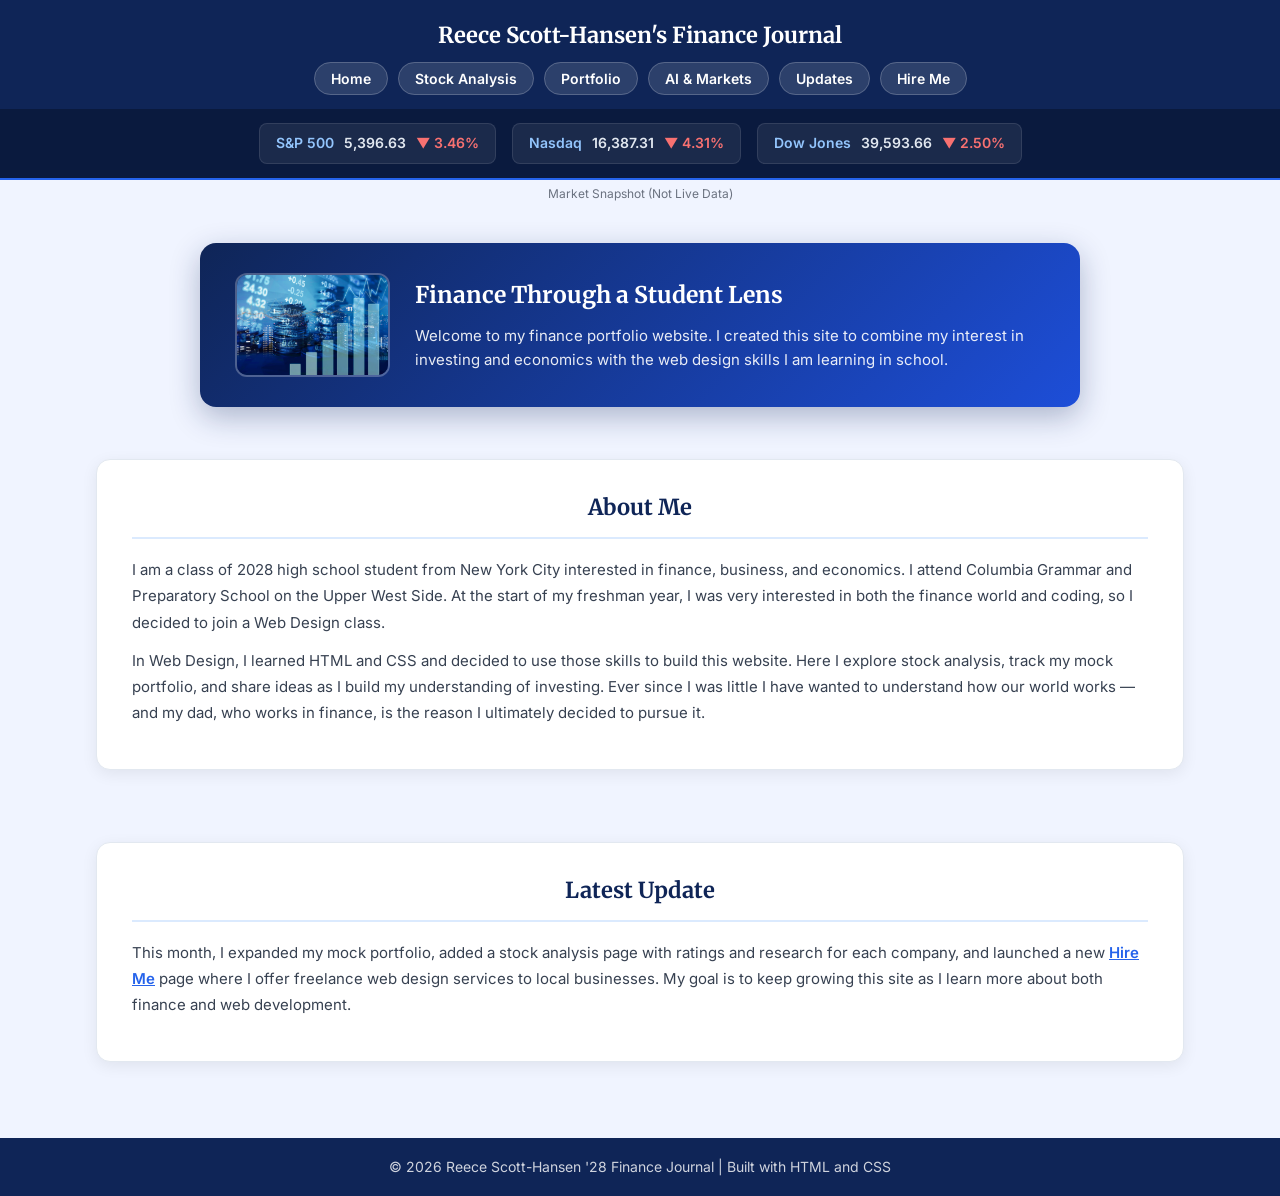
==== index.html @ abc0338a "Add files via upload" ====
<!DOCTYPE html>
<html lang="en">
<head>
  <title>Reece Scott-Hansen '28 — Finance Journal</title>
  <link rel="stylesheet" href="styles.css">
</head>
<body>

  <header>
    <div class="container">
      <nav>
        <h1>Reece Scott-Hansen's Finance Journal</h1>
        <ul>
          <li><a href="index.html">Home</a></li>
          <li><a href="stocks.html">Stock Analysis</a></li>
          <li><a href="port.html">Portfolio</a></li>
          <li><a href="ai.html">AI &amp; Markets</a></li>
          <li><a href="updates.html">Updates</a></li>
          <li><a href="hire.html">Hire Me</a></li>
        </ul>
      </nav>
    </div>
  </header>

  <div class="market-bar">
    <a href="https://finance.yahoo.com/quote/%5EGSPC/" target="_blank" class="market-item">
      <span class="market-name">S&amp;P 500</span>
      <span class="market-price">5,396.63</span>
      <span class="down">▼ 3.46%</span>
    </a>
    <a href="https://finance.yahoo.com/quote/%5EIXIC/" target="_blank" class="market-item">
      <span class="market-name">Nasdaq</span>
      <span class="market-price">16,387.31</span>
      <span class="down">▼ 4.31%</span>
    </a>
    <a href="https://finance.yahoo.com/quote/%5EDJI/" target="_blank" class="market-item">
      <span class="market-name">Dow Jones</span>
      <span class="market-price">39,593.66</span>
      <span class="down">▼ 2.50%</span>
    </a>
  </div>
  <p class="market-label">Market Snapshot (Not Live Data)</p>

  <section class="hero">
    <div class="container">
      <div class="box">
        <div class="box-content">
          <img src="stock.png" alt="Stock Image" class="side-img">
          <div class="text">
            <h2>Finance Through a Student Lens</h2>
            <p>
              Welcome to my finance portfolio website. I created this site to combine my interest in
              investing and economics with the web design skills I am learning in school.
            </p>
          </div>
        </div>
      </div>
    </div>
  </section>

  <section id="about">
    <div class="section-box">
      <h3>About Me</h3>
      <p>
        I am a class of 2028 high school student from New York City interested in finance, business, and economics.
        I attend Columbia Grammar and Preparatory School on the Upper West Side. At the start of my freshman year,
        I was very interested in both the finance world and coding, so I decided to join a Web Design class.
      </p>
      <p>
        In Web Design, I learned HTML and CSS and decided to use those skills to build this website. Here I explore
        stock analysis, track my mock portfolio, and share ideas as I build my understanding of investing.
        Ever since I was little I have wanted to understand how our world works — and my dad, who works in finance,
        is the reason I ultimately decided to pursue it.
      </p>
    </div>
  </section>

  <section id="updates">
    <div class="section-box">
      <h3>Latest Update</h3>
      <p>
        This month, I expanded my mock portfolio, added a stock analysis page with ratings and research for each company,
        and launched a new <a href="hire.html" style="color: var(--accent); font-weight: 600;">Hire Me</a> page where
        I offer freelance web design services to local businesses. My goal is to keep growing this site as I learn more
        about both finance and web development.
      </p>
    </div>
  </section>

  <footer>
    <div class="container">
      <p>© 2026 Reece Scott-Hansen '28 Finance Journal | Built with HTML and CSS</p>
    </div>
  </footer>

</body>
</html>
---- styles.css ----
@import url('https://fonts.googleapis.com/css2?family=Merriweather:wght@700&family=Inter:wght@400;500;600;700&display=swap');

* {
  margin: 0;
  padding: 0;
  box-sizing: border-box;
}

:root {
  --navy: #0f2557;
  --blue: #1a3a8f;
  --accent: #2563eb;
  --light-blue: #dbeafe;
  --bg: #f0f4ff;
  --white: #ffffff;
  --gray: #6b7280;
  --border: #e2e8f0;
  --text: #1e293b;
}

body {
  background-color: var(--bg);
  color: var(--text);
  font-family: 'Inter', Arial, sans-serif;
  font-size: 15px;
  line-height: 1.6;
}

.container {
  width: 90%;
  max-width: 1100px;
  margin: auto;
}

/* HEADER */
header {
  background-color: var(--navy);
  color: white;
  padding: 18px 0;
  box-shadow: 0 2px 10px rgba(0,0,0,0.3);
}

header h1 {
  text-align: center;
  font-family: 'Merriweather', serif;
  font-size: 22px;
  margin-bottom: 14px;
}

nav {
  display: flex;
  flex-direction: column;
  align-items: center;
}

nav ul {
  list-style: none;
  display: flex;
  flex-wrap: wrap;
  justify-content: center;
  gap: 10px;
  padding: 0;
}

nav ul li a {
  background-color: rgba(255,255,255,0.12);
  color: white;
  padding: 7px 16px;
  border-radius: 20px;
  text-decoration: none;
  font-weight: 600;
  font-size: 14px;
  border: 1px solid rgba(255,255,255,0.2);
  transition: background-color 0.2s;
}

nav ul li a:hover {
  background-color: var(--accent);
  border-color: var(--accent);
}

/* MARKET BAR */
.market-bar {
  background-color: #0a1a3e;
  padding: 10px 0;
  text-align: center;
  border-bottom: 2px solid var(--accent);
}

.market-item {
  display: inline-block;
  color: white;
  padding: 8px 16px;
  margin: 4px 6px;
  border-radius: 8px;
  font-size: 14px;
  font-weight: 600;
  text-decoration: none;
  background-color: rgba(255,255,255,0.07);
  border: 1px solid rgba(255,255,255,0.1);
  transition: background-color 0.2s;
}

.market-item:hover {
  background-color: rgba(255,255,255,0.15);
}

.market-name  { color: #93c5fd; margin-right: 6px; }
.market-price { color: #e2e8f0; margin-right: 6px; }
.up           { color: #4ade80; }
.down         { color: #f87171; }

.market-label {
  text-align: center;
  font-size: 12px;
  color: var(--gray);
  margin: 4px 0 0 0;
  padding-bottom: 4px;
}

/* HERO */
.hero { padding: 36px 0 16px; }

.box {
  background: linear-gradient(135deg, #0f2557, #1d4ed8);
  padding: 30px 35px;
  border-radius: 16px;
  width: 80%;
  margin: auto;
  box-shadow: 0 10px 30px rgba(15,37,87,0.3);
}

.box-content {
  display: flex;
  align-items: center;
  gap: 25px;
}

.side-img {
  width: 155px;
  border-radius: 12px;
  border: 2px solid rgba(255,255,255,0.25);
  flex-shrink: 0;
}

.box h2 {
  color: white;
  font-family: 'Merriweather', serif;
  font-size: 23px;
  margin-bottom: 10px;
}

.box p {
  color: rgba(255,255,255,0.9);
  font-size: 15px;
}

.text { flex: 1; }

/* SECTIONS */
section { padding: 16px 0; }

.section-box {
  background: white;
  padding: 30px 35px;
  border-radius: 14px;
  margin: 20px auto;
  width: 85%;
  box-shadow: 0 4px 16px rgba(0,0,0,0.07);
  border: 1px solid var(--border);
}

.section-box h3 {
  color: var(--navy);
  font-family: 'Merriweather', serif;
  font-size: 22px;
  margin-bottom: 18px;
  text-align: center;
  padding-bottom: 12px;
  border-bottom: 2px solid var(--light-blue);
}

.section-box p {
  color: #374151;
  margin-bottom: 12px;
  line-height: 1.75;
}

h3 {
  color: var(--navy);
  font-size: 22px;
  margin-bottom: 18px;
  font-family: 'Merriweather', serif;
}

/* CARDS */
.card-grid {
  display: grid;
  grid-template-columns: repeat(auto-fit, minmax(260px, 1fr));
  gap: 20px;
}

.card {
  background-color: white;
  padding: 22px;
  border-radius: 12px;
  border: 1px solid var(--border);
  box-shadow: 0 2px 8px rgba(0,0,0,0.06);
  transition: transform 0.2s, box-shadow 0.2s;
}

.card:hover {
  transform: translateY(-3px);
  box-shadow: 0 6px 20px rgba(0,0,0,0.1);
}

.card h4 {
  color: var(--navy);
  font-size: 16px;
  font-weight: 700;
  margin-bottom: 10px;
}

.card p {
  margin-bottom: 7px;
  color: #374151;
  font-size: 14px;
}

/* STOCK CARD HEADER */
.card-header {
  display: flex;
  align-items: center;
  gap: 12px;
  margin-bottom: 14px;
  padding-bottom: 12px;
  border-bottom: 1px solid var(--border);
}

.logo {
  width: 44px;
  height: 44px;
  object-fit: contain;
  border: 1px solid var(--border);
  border-radius: 8px;
  background-color: white;
  padding: 4px;
}

/* HIRE ME PAGE */
.hire-hero {
  background: linear-gradient(135deg, #0f2557, #1d4ed8);
  color: white;
  text-align: center;
  padding: 52px 20px;
}

.hire-hero h2 {
  font-family: 'Merriweather', serif;
  font-size: 30px;
  margin-bottom: 12px;
}

.hire-hero p {
  font-size: 16px;
  opacity: 0.9;
  max-width: 580px;
  margin: 0 auto 24px;
  line-height: 1.7;
}

.btn {
  display: inline-block;
  background-color: white;
  color: var(--navy);
  padding: 12px 28px;
  border-radius: 25px;
  text-decoration: none;
  font-weight: 700;
  font-size: 15px;
  transition: transform 0.2s;
}

.btn:hover { transform: scale(1.04); }

.services-grid {
  display: grid;
  grid-template-columns: repeat(auto-fit, minmax(220px, 1fr));
  gap: 20px;
  margin-top: 10px;
}

.service-card {
  background: white;
  border: 1px solid var(--border);
  border-radius: 12px;
  padding: 24px 20px;
  text-align: center;
  box-shadow: 0 2px 8px rgba(0,0,0,0.06);
}

.service-card .icon { font-size: 32px; margin-bottom: 12px; }

.service-card h4 {
  color: var(--navy);
  font-size: 16px;
  font-weight: 700;
  margin-bottom: 8px;
}

.service-card p { color: var(--gray); font-size: 14px; }

.price-tag {
  display: inline-block;
  background-color: var(--light-blue);
  color: var(--blue);
  font-weight: 700;
  font-size: 13px;
  padding: 4px 12px;
  border-radius: 20px;
  margin-top: 10px;
}

.contact-box {
  background: white;
  border: 1px solid var(--border);
  border-radius: 14px;
  padding: 30px;
  max-width: 520px;
  margin: 0 auto;
  box-shadow: 0 4px 15px rgba(0,0,0,0.07);
  text-align: center;
}

.contact-box p { color: var(--gray); margin-bottom: 18px; }

.contact-link {
  display: inline-block;
  background-color: var(--navy);
  color: white;
  padding: 12px 28px;
  border-radius: 25px;
  text-decoration: none;
  font-weight: 700;
  margin: 6px;
  transition: background-color 0.2s;
}

.contact-link:hover { background-color: var(--accent); }

/* AI PAGE */
.ai-img {
  display: block;
  margin: 20px auto;
  width: 60%;
  max-width: 500px;
  border-radius: 15px;
  box-shadow: 0 8px 20px rgba(0,0,0,0.2);
}

.img-caption {
  text-align: center;
  font-size: 13px;
  color: var(--gray);
  margin-bottom: 20px;
}

/* FOOTER */
footer {
  background-color: var(--navy);
  color: rgba(255,255,255,0.8);
  text-align: center;
  padding: 18px;
  margin-top: 40px;
  font-size: 14px;
}

/* RESPONSIVE */
@media (max-width: 768px) {
  .box { width: 95%; padding: 20px; }
  .box-content { flex-direction: column; text-align: center; }
  .section-box { width: 95%; padding: 20px; }
  .hire-hero h2 { font-size: 22px; }
  nav ul { gap: 8px; }
}
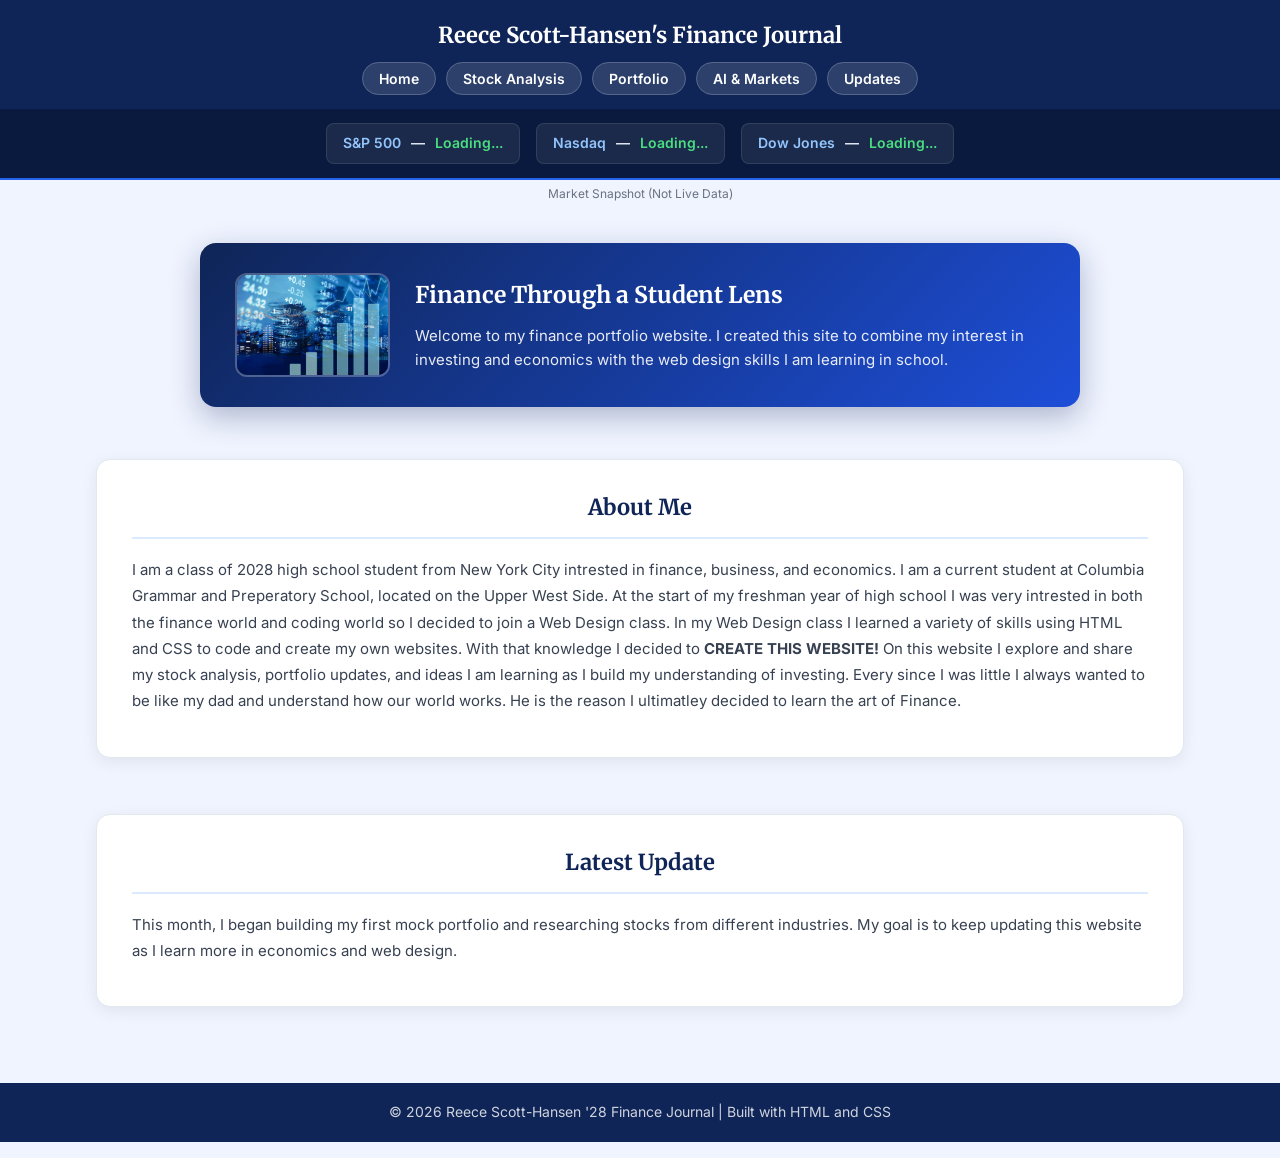
==== commit dca9146e: "Add files via upload" ====
--- a/index.html
+++ b/index.html
@@ -1,7 +1,7 @@
 <!DOCTYPE html>
-<html lang="en">
+<html>
 <head>
-  <title>Reece Scott-Hansen '28 — Finance Journal</title>
+  <title>Reece Scott-Hansen '28 Finance Journal</title>
   <link rel="stylesheet" href="styles.css">
 </head>
 <body>
@@ -14,78 +14,82 @@
           <li><a href="index.html">Home</a></li>
           <li><a href="stocks.html">Stock Analysis</a></li>
           <li><a href="port.html">Portfolio</a></li>
-          <li><a href="ai.html">AI &amp; Markets</a></li>
+          <li><a href="ai.html">AI & Markets</a></li>
           <li><a href="updates.html">Updates</a></li>
-          <li><a href="hire.html">Hire Me</a></li>
         </ul>
       </nav>
     </div>
   </header>
 
-  <div class="market-bar">
-    <a href="https://finance.yahoo.com/quote/%5EGSPC/" target="_blank" class="market-item">
-      <span class="market-name">S&amp;P 500</span>
-      <span class="market-price">5,396.63</span>
-      <span class="down">▼ 3.46%</span>
-    </a>
-    <a href="https://finance.yahoo.com/quote/%5EIXIC/" target="_blank" class="market-item">
-      <span class="market-name">Nasdaq</span>
-      <span class="market-price">16,387.31</span>
-      <span class="down">▼ 4.31%</span>
-    </a>
-    <a href="https://finance.yahoo.com/quote/%5EDJI/" target="_blank" class="market-item">
-      <span class="market-name">Dow Jones</span>
-      <span class="market-price">39,593.66</span>
-      <span class="down">▼ 2.50%</span>
-    </a>
+<div class="market-bar">
+  <a href="https://finance.yahoo.com/quote/%5EGSPC/" target="_blank" class="market-item">
+    <span class="market-name">S&amp;P 500</span>
+    <span class="market-price" id="mb-sp500-price">—</span>
+    <span class="up" id="mb-sp500-change">Loading...</span>
+  </a>
+  <a href="https://finance.yahoo.com/quote/%5EIXIC/" target="_blank" class="market-item">
+    <span class="market-name">Nasdaq</span>
+    <span class="market-price" id="mb-nasdaq-price">—</span>
+    <span class="up" id="mb-nasdaq-change">Loading...</span>
+  </a>
+  <a href="https://finance.yahoo.com/quote/%5EDJI/" target="_blank" class="market-item">
+    <span class="market-name">Dow Jones</span>
+    <span class="market-price" id="mb-dow-price">—</span>
+    <span class="up" id="mb-dow-change">Loading...</span>
+  </a>
+</div>
+<p class="market-label">Loading live data...</p>
+<script src="market.js"></script>
+
+ <section class="hero">
+  <div class="container">
+    
+   <div class="box">
+  
+  <div class="box-content">
+    
+    <img src="stock.png" alt="Stock Image" class="side-img">
+
+    <div class="text">
+      <h2>Finance Through a Student Lens</h2>
+      <p>
+        Welcome to my finance portfolio website. I created this site to combine my interest in
+        investing and economics with the web design skills I am learning in school.
+      </p>
+    </div>
+
   </div>
-  <p class="market-label">Market Snapshot (Not Live Data)</p>
 
-  <section class="hero">
-    <div class="container">
-      <div class="box">
-        <div class="box-content">
-          <img src="stock.png" alt="Stock Image" class="side-img">
-          <div class="text">
-            <h2>Finance Through a Student Lens</h2>
-            <p>
-              Welcome to my finance portfolio website. I created this site to combine my interest in
-              investing and economics with the web design skills I am learning in school.
-            </p>
-          </div>
+</div>
+  </div>
+</section>
+
+  <section id="about" class="about">
+    <div class="section-box">
+      <h3>About Me</h3>
+    
+    <p>I am a class of 2028 high school student from New York City intrested in finance, business, and economics. I am a current student at Columbia Grammar and Preperatory School, located on the Upper West Side. At the start of my freshman year of high school I was very intrested in both the finance world and coding world so I decided to join a Web Design class. In my Web Design class I learned a variety of skills using HTML and CSS to code and create my own websites. With that knowledge I decided to <b>CREATE THIS WEBSITE!</b> On this website I explore and share my stock analysis, portfolio updates, and ideas I am learning as I build my understanding of investing. Every since I was little I always wanted to be like my dad and understand how our world works. He is the reason I ultimatley decided to learn the art of Finance. </p>
+  
+    </div>
+       
+
+  
+
+      <section id="updates" class="updates">
+        <div class="section-box">
+        
+        <h3>Latest Update</h3>
+      
+      <p>This month, I began building my first mock portfolio and researching stocks from different
+        industries. My goal is to keep updating this website as I learn more in economics and web design. </p>
         </div>
-      </div>
-    </div>
+       
+      
   </section>
 
-  <section id="about">
-    <div class="section-box">
-      <h3>About Me</h3>
-      <p>
-        I am a class of 2028 high school student from New York City interested in finance, business, and economics.
-        I attend Columbia Grammar and Preparatory School on the Upper West Side. At the start of my freshman year,
-        I was very interested in both the finance world and coding, so I decided to join a Web Design class.
-      </p>
-      <p>
-        In Web Design, I learned HTML and CSS and decided to use those skills to build this website. Here I explore
-        stock analysis, track my mock portfolio, and share ideas as I build my understanding of investing.
-        Ever since I was little I have wanted to understand how our world works — and my dad, who works in finance,
-        is the reason I ultimately decided to pursue it.
-      </p>
-    </div>
-  </section>
 
-  <section id="updates">
-    <div class="section-box">
-      <h3>Latest Update</h3>
-      <p>
-        This month, I expanded my mock portfolio, added a stock analysis page with ratings and research for each company,
-        and launched a new <a href="hire.html" style="color: var(--accent); font-weight: 600;">Hire Me</a> page where
-        I offer freelance web design services to local businesses. My goal is to keep growing this site as I learn more
-        about both finance and web development.
-      </p>
-    </div>
-  </section>
+
+
 
   <footer>
     <div class="container">
@@ -94,4 +98,4 @@
   </footer>
 
 </body>
-</html>
+</html>
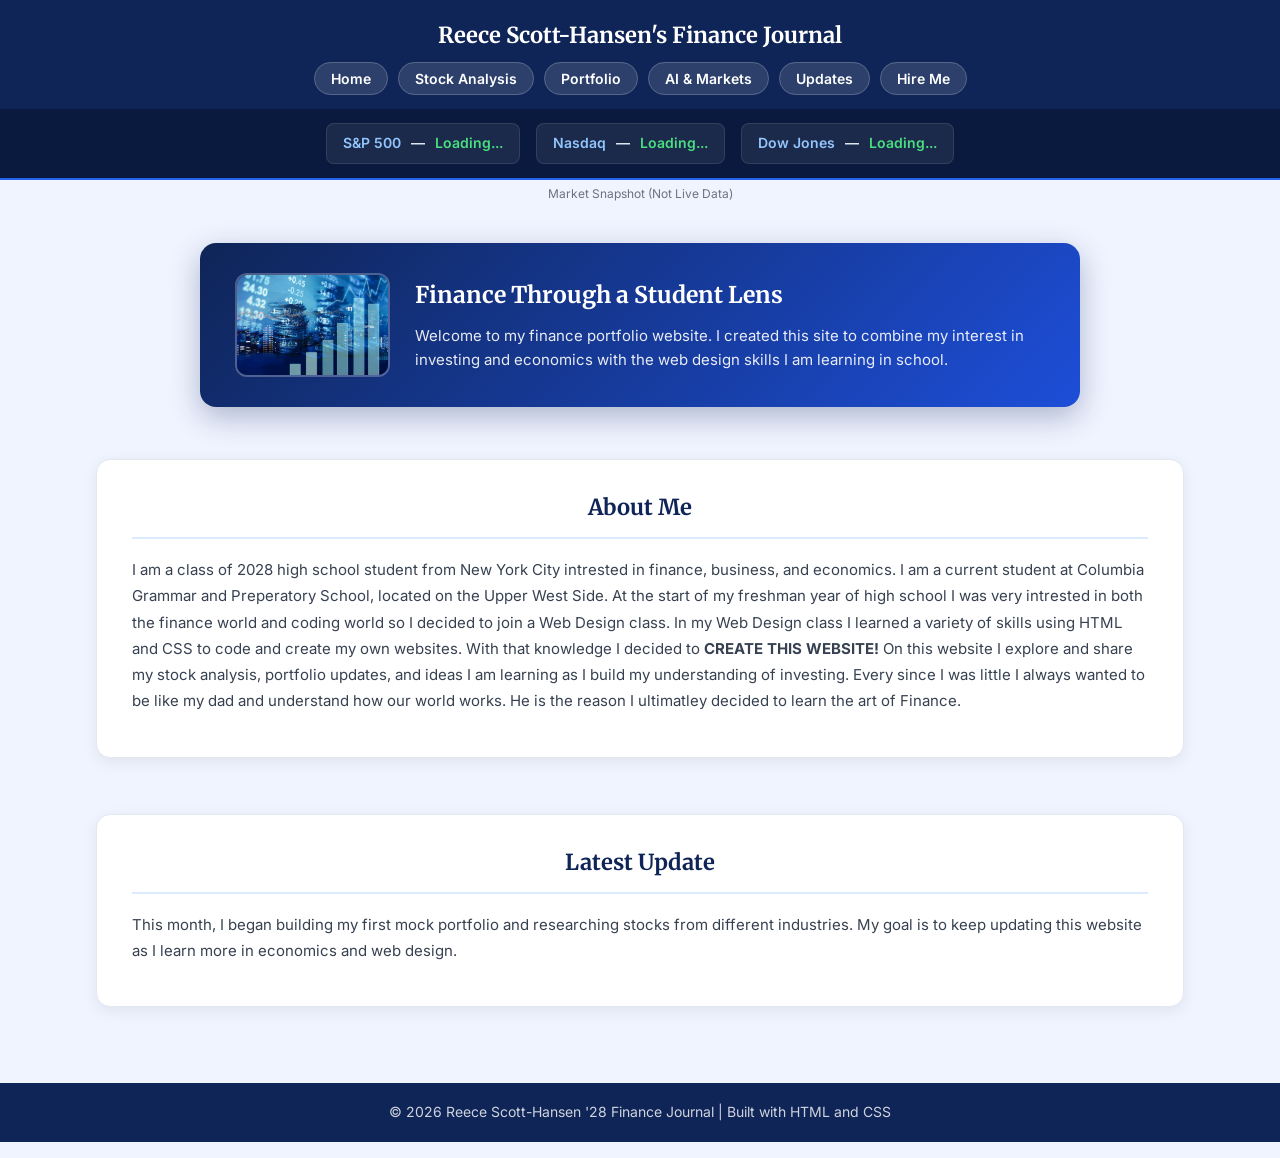
==== commit f0811f74: "Add files via upload" ====
--- a/index.html
+++ b/index.html
@@ -16,6 +16,7 @@
           <li><a href="port.html">Portfolio</a></li>
           <li><a href="ai.html">AI & Markets</a></li>
           <li><a href="updates.html">Updates</a></li>
+            <li><a href="hire.html">Hire Me</a></li>
         </ul>
       </nav>
     </div>
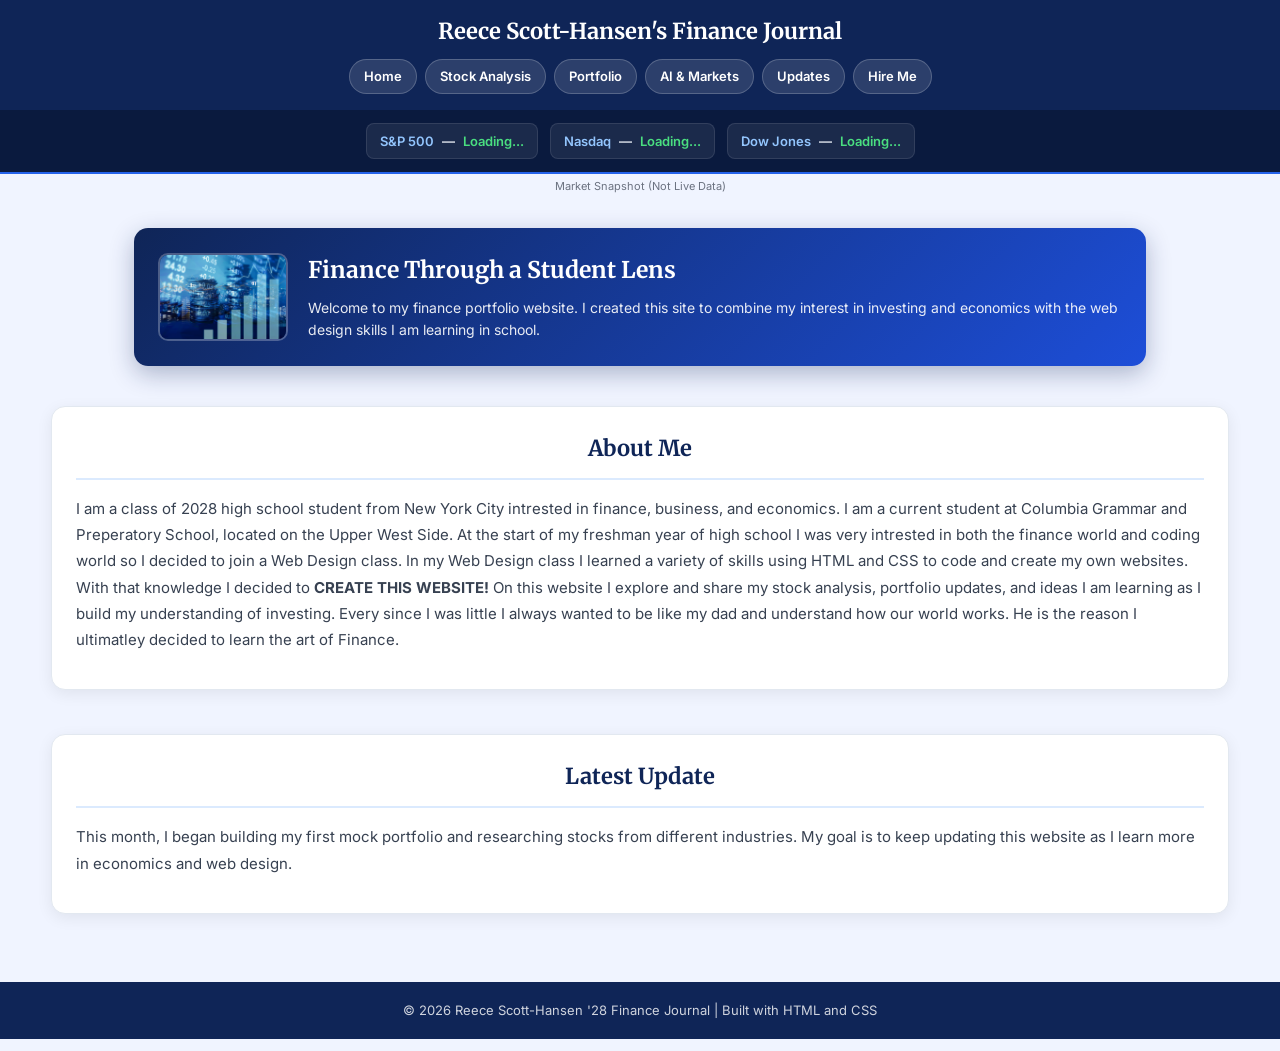
==== commit e217f406: "Add files via upload" ====
--- a/index.html
+++ b/index.html
@@ -1,6 +1,7 @@
 <!DOCTYPE html>
 <html>
 <head>
+  <meta name="viewport" content="width=device-width, initial-scale=1.0">
   <title>Reece Scott-Hansen '28 Finance Journal</title>
   <link rel="stylesheet" href="styles.css">
 </head>
@@ -16,7 +17,7 @@
           <li><a href="port.html">Portfolio</a></li>
           <li><a href="ai.html">AI & Markets</a></li>
           <li><a href="updates.html">Updates</a></li>
-            <li><a href="hire.html">Hire Me</a></li>
+        <li><a href="hire.html">Hire Me</a></li>
         </ul>
       </nav>
     </div>
--- a/styles.css
+++ b/styles.css
@@ -24,10 +24,11 @@
   font-family: 'Inter', Arial, sans-serif;
   font-size: 15px;
   line-height: 1.6;
+  overflow-x: hidden;
 }
 
 .container {
-  width: 90%;
+  width: 92%;
   max-width: 1100px;
   margin: auto;
 }
@@ -36,15 +37,17 @@
 header {
   background-color: var(--navy);
   color: white;
-  padding: 18px 0;
+  padding: 16px 0;
   box-shadow: 0 2px 10px rgba(0,0,0,0.3);
 }
 
 header h1 {
   text-align: center;
   font-family: 'Merriweather', serif;
-  font-size: 22px;
-  margin-bottom: 14px;
+  font-size: clamp(14px, 3vw, 22px);
+  margin-bottom: 12px;
+  padding: 0 10px;
+  line-height: 1.4;
 }
 
 nav {
@@ -58,20 +61,22 @@
   display: flex;
   flex-wrap: wrap;
   justify-content: center;
-  gap: 10px;
-  padding: 0;
+  gap: 8px;
+  padding: 0 10px;
 }
 
 nav ul li a {
   background-color: rgba(255,255,255,0.12);
   color: white;
-  padding: 7px 16px;
+  padding: 6px 14px;
   border-radius: 20px;
   text-decoration: none;
   font-weight: 600;
-  font-size: 14px;
+  font-size: 13px;
   border: 1px solid rgba(255,255,255,0.2);
   transition: background-color 0.2s;
+  display: block;
+  white-space: nowrap;
 }
 
 nav ul li a:hover {
@@ -82,18 +87,24 @@
 /* MARKET BAR */
 .market-bar {
   background-color: #0a1a3e;
-  padding: 10px 0;
+  padding: 10px 8px;
   text-align: center;
   border-bottom: 2px solid var(--accent);
-}
+  overflow-x: auto;
+  -webkit-overflow-scrolling: touch;
+  white-space: nowrap;
+  scrollbar-width: none;
+}
+
+.market-bar::-webkit-scrollbar { display: none; }
 
 .market-item {
   display: inline-block;
   color: white;
-  padding: 8px 16px;
-  margin: 4px 6px;
+  padding: 7px 13px;
+  margin: 3px 4px;
   border-radius: 8px;
-  font-size: 14px;
+  font-size: 13px;
   font-weight: 600;
   text-decoration: none;
   background-color: rgba(255,255,255,0.07);
@@ -101,44 +112,42 @@
   transition: background-color 0.2s;
 }
 
-.market-item:hover {
-  background-color: rgba(255,255,255,0.15);
-}
-
-.market-name  { color: #93c5fd; margin-right: 6px; }
-.market-price { color: #e2e8f0; margin-right: 6px; }
+.market-item:hover { background-color: rgba(255,255,255,0.15); }
+
+.market-name  { color: #93c5fd; margin-right: 5px; }
+.market-price { color: #e2e8f0; margin-right: 5px; }
 .up           { color: #4ade80; }
 .down         { color: #f87171; }
 
 .market-label {
   text-align: center;
-  font-size: 12px;
+  font-size: 11px;
   color: var(--gray);
   margin: 4px 0 0 0;
   padding-bottom: 4px;
 }
 
 /* HERO */
-.hero { padding: 36px 0 16px; }
+.hero { padding: 28px 0 12px; }
 
 .box {
   background: linear-gradient(135deg, #0f2557, #1d4ed8);
-  padding: 30px 35px;
-  border-radius: 16px;
-  width: 80%;
+  padding: 24px;
+  border-radius: 14px;
+  width: 92%;
   margin: auto;
-  box-shadow: 0 10px 30px rgba(15,37,87,0.3);
+  box-shadow: 0 8px 25px rgba(15,37,87,0.3);
 }
 
 .box-content {
   display: flex;
   align-items: center;
-  gap: 25px;
+  gap: 20px;
 }
 
 .side-img {
-  width: 155px;
-  border-radius: 12px;
+  width: 130px;
+  border-radius: 10px;
   border: 2px solid rgba(255,255,255,0.25);
   flex-shrink: 0;
 }
@@ -146,26 +155,26 @@
 .box h2 {
   color: white;
   font-family: 'Merriweather', serif;
-  font-size: 23px;
-  margin-bottom: 10px;
+  font-size: clamp(17px, 3vw, 23px);
+  margin-bottom: 8px;
 }
 
 .box p {
   color: rgba(255,255,255,0.9);
-  font-size: 15px;
-}
-
-.text { flex: 1; }
+  font-size: 14px;
+}
+
+.text { flex: 1; min-width: 0; }
 
 /* SECTIONS */
-section { padding: 16px 0; }
+section { padding: 12px 0; }
 
 .section-box {
   background: white;
-  padding: 30px 35px;
+  padding: 24px;
   border-radius: 14px;
-  margin: 20px auto;
-  width: 85%;
+  margin: 16px auto;
+  width: 92%;
   box-shadow: 0 4px 16px rgba(0,0,0,0.07);
   border: 1px solid var(--border);
 }
@@ -173,8 +182,8 @@
 .section-box h3 {
   color: var(--navy);
   font-family: 'Merriweather', serif;
-  font-size: 22px;
-  margin-bottom: 18px;
+  font-size: clamp(17px, 3vw, 22px);
+  margin-bottom: 16px;
   text-align: center;
   padding-bottom: 12px;
   border-bottom: 2px solid var(--light-blue);
@@ -188,21 +197,21 @@
 
 h3 {
   color: var(--navy);
-  font-size: 22px;
-  margin-bottom: 18px;
+  font-size: clamp(17px, 3vw, 22px);
+  margin-bottom: 16px;
   font-family: 'Merriweather', serif;
 }
 
 /* CARDS */
 .card-grid {
   display: grid;
-  grid-template-columns: repeat(auto-fit, minmax(260px, 1fr));
-  gap: 20px;
+  grid-template-columns: repeat(auto-fit, minmax(240px, 1fr));
+  gap: 16px;
 }
 
 .card {
   background-color: white;
-  padding: 22px;
+  padding: 18px;
   border-radius: 12px;
   border: 1px solid var(--border);
   box-shadow: 0 2px 8px rgba(0,0,0,0.06);
@@ -216,56 +225,87 @@
 
 .card h4 {
   color: var(--navy);
-  font-size: 16px;
+  font-size: 15px;
   font-weight: 700;
-  margin-bottom: 10px;
+  margin-bottom: 8px;
 }
 
 .card p {
-  margin-bottom: 7px;
+  margin-bottom: 6px;
   color: #374151;
-  font-size: 14px;
+  font-size: 13px;
 }
 
 /* STOCK CARD HEADER */
 .card-header {
   display: flex;
   align-items: center;
-  gap: 12px;
-  margin-bottom: 14px;
-  padding-bottom: 12px;
+  gap: 10px;
+  margin-bottom: 12px;
+  padding-bottom: 10px;
   border-bottom: 1px solid var(--border);
 }
 
 .logo {
-  width: 44px;
-  height: 44px;
+  width: 40px;
+  height: 40px;
   object-fit: contain;
   border: 1px solid var(--border);
   border-radius: 8px;
   background-color: white;
   padding: 4px;
-}
+  flex-shrink: 0;
+}
+
+/* PORTFOLIO TABLE */
+.portfolio-table {
+  width: 100%;
+  border-collapse: collapse;
+  background-color: white;
+  border-radius: 10px;
+  overflow: hidden;
+  box-shadow: 0 2px 8px rgba(0,0,0,0.06);
+  display: block;
+  overflow-x: auto;
+  -webkit-overflow-scrolling: touch;
+}
+
+.portfolio-table th,
+.portfolio-table td {
+  border: 1px solid var(--border);
+  padding: 10px 12px;
+  text-align: left;
+  font-size: 13px;
+  white-space: nowrap;
+}
+
+.portfolio-table th {
+  background-color: var(--navy);
+  color: white;
+  font-weight: 600;
+}
+
+.portfolio-table tr:hover td { background-color: #f8faff; }
 
 /* HIRE ME PAGE */
 .hire-hero {
   background: linear-gradient(135deg, #0f2557, #1d4ed8);
   color: white;
   text-align: center;
-  padding: 52px 20px;
+  padding: 44px 20px;
 }
 
 .hire-hero h2 {
   font-family: 'Merriweather', serif;
-  font-size: 30px;
+  font-size: clamp(20px, 4vw, 30px);
   margin-bottom: 12px;
 }
 
 .hire-hero p {
-  font-size: 16px;
+  font-size: 15px;
   opacity: 0.9;
-  max-width: 580px;
-  margin: 0 auto 24px;
+  max-width: 560px;
+  margin: 0 auto 22px;
   line-height: 1.7;
 }
 
@@ -273,11 +313,11 @@
   display: inline-block;
   background-color: white;
   color: var(--navy);
-  padding: 12px 28px;
+  padding: 11px 26px;
   border-radius: 25px;
   text-decoration: none;
   font-weight: 700;
-  font-size: 15px;
+  font-size: 14px;
   transition: transform 0.2s;
 }
 
@@ -285,8 +325,8 @@
 
 .services-grid {
   display: grid;
-  grid-template-columns: repeat(auto-fit, minmax(220px, 1fr));
-  gap: 20px;
+  grid-template-columns: repeat(auto-fit, minmax(200px, 1fr));
+  gap: 16px;
   margin-top: 10px;
 }
 
@@ -294,55 +334,55 @@
   background: white;
   border: 1px solid var(--border);
   border-radius: 12px;
-  padding: 24px 20px;
+  padding: 20px 16px;
   text-align: center;
   box-shadow: 0 2px 8px rgba(0,0,0,0.06);
 }
 
-.service-card .icon { font-size: 32px; margin-bottom: 12px; }
+.service-card .icon { font-size: 28px; margin-bottom: 10px; }
 
 .service-card h4 {
   color: var(--navy);
-  font-size: 16px;
+  font-size: 15px;
   font-weight: 700;
-  margin-bottom: 8px;
-}
-
-.service-card p { color: var(--gray); font-size: 14px; }
+  margin-bottom: 6px;
+}
+
+.service-card p { color: var(--gray); font-size: 13px; }
 
 .price-tag {
   display: inline-block;
   background-color: var(--light-blue);
   color: var(--blue);
   font-weight: 700;
-  font-size: 13px;
-  padding: 4px 12px;
+  font-size: 12px;
+  padding: 3px 10px;
   border-radius: 20px;
-  margin-top: 10px;
+  margin-top: 8px;
 }
 
 .contact-box {
   background: white;
   border: 1px solid var(--border);
   border-radius: 14px;
-  padding: 30px;
-  max-width: 520px;
+  padding: 26px;
+  max-width: 500px;
   margin: 0 auto;
   box-shadow: 0 4px 15px rgba(0,0,0,0.07);
   text-align: center;
 }
 
-.contact-box p { color: var(--gray); margin-bottom: 18px; }
+.contact-box p { color: var(--gray); margin-bottom: 16px; }
 
 .contact-link {
   display: inline-block;
   background-color: var(--navy);
   color: white;
-  padding: 12px 28px;
+  padding: 11px 26px;
   border-radius: 25px;
   text-decoration: none;
   font-weight: 700;
-  margin: 6px;
+  margin: 5px;
   transition: background-color 0.2s;
 }
 
@@ -351,18 +391,18 @@
 /* AI PAGE */
 .ai-img {
   display: block;
-  margin: 20px auto;
-  width: 60%;
-  max-width: 500px;
-  border-radius: 15px;
-  box-shadow: 0 8px 20px rgba(0,0,0,0.2);
+  margin: 16px auto;
+  width: 80%;
+  max-width: 480px;
+  border-radius: 12px;
+  box-shadow: 0 6px 18px rgba(0,0,0,0.18);
 }
 
 .img-caption {
   text-align: center;
-  font-size: 13px;
+  font-size: 12px;
   color: var(--gray);
-  margin-bottom: 20px;
+  margin-bottom: 16px;
 }
 
 /* FOOTER */
@@ -370,16 +410,52 @@
   background-color: var(--navy);
   color: rgba(255,255,255,0.8);
   text-align: center;
-  padding: 18px;
+  padding: 18px 16px;
   margin-top: 40px;
-  font-size: 14px;
-}
-
-/* RESPONSIVE */
-@media (max-width: 768px) {
-  .box { width: 95%; padding: 20px; }
-  .box-content { flex-direction: column; text-align: center; }
-  .section-box { width: 95%; padding: 20px; }
-  .hire-hero h2 { font-size: 22px; }
-  nav ul { gap: 8px; }
-}
+  font-size: 13px;
+  line-height: 1.6;
+}
+
+/* MOBILE */
+@media (max-width: 600px) {
+  body { font-size: 13px; }
+  header { padding: 12px 0; }
+  header h1 { font-size: 14px; margin-bottom: 10px; }
+  nav ul { gap: 5px; padding: 0 8px; }
+  nav ul li a { font-size: 11px; padding: 5px 10px; }
+  .box { width: 96%; padding: 14px; }
+  .box-content { flex-direction: column; text-align: center; gap: 10px; }
+  .side-img { width: 80px; }
+  .box h2 { font-size: 15px; }
+  .box p { font-size: 12px; }
+  .section-box { width: 96%; padding: 14px; }
+  .section-box h3 { font-size: 15px; margin-bottom: 10px; }
+  .section-box p { font-size: 12px; line-height: 1.6; margin-bottom: 8px; }
+  h3 { font-size: 15px; }
+  .card { padding: 14px; }
+  .card h4 { font-size: 13px; }
+  .card p { font-size: 12px; }
+  .card-grid { grid-template-columns: 1fr; gap: 10px; }
+  .hire-hero { padding: 26px 14px; }
+  .hire-hero h2 { font-size: 18px; }
+  .hire-hero p { font-size: 12px; }
+  .services-grid { grid-template-columns: 1fr 1fr; gap: 8px; }
+  .service-card { padding: 14px 10px; }
+  .service-card h4 { font-size: 13px; }
+  .service-card p { font-size: 11px; }
+  .platform-wrap { padding: 14px !important; width: 96% !important; }
+  .p-chart-row { grid-template-columns: 1fr !important; }
+  .p-metrics { grid-template-columns: 1fr 1fr !important; }
+  .p-table th:nth-child(3), .p-table td:nth-child(3),
+  .p-table th:nth-child(4), .p-table td:nth-child(4) { display: none; }
+  .market-item { padding: 5px 10px; font-size: 12px; }
+  footer { font-size: 11px; padding: 14px 12px; }
+}
+
+/* TABLET */
+@media (min-width: 601px) and (max-width: 900px) {
+  .box { width: 94%; }
+  .section-box { width: 94%; }
+  .card-grid { grid-template-columns: repeat(2, 1fr); }
+  .services-grid { grid-template-columns: repeat(2, 1fr); }
+}
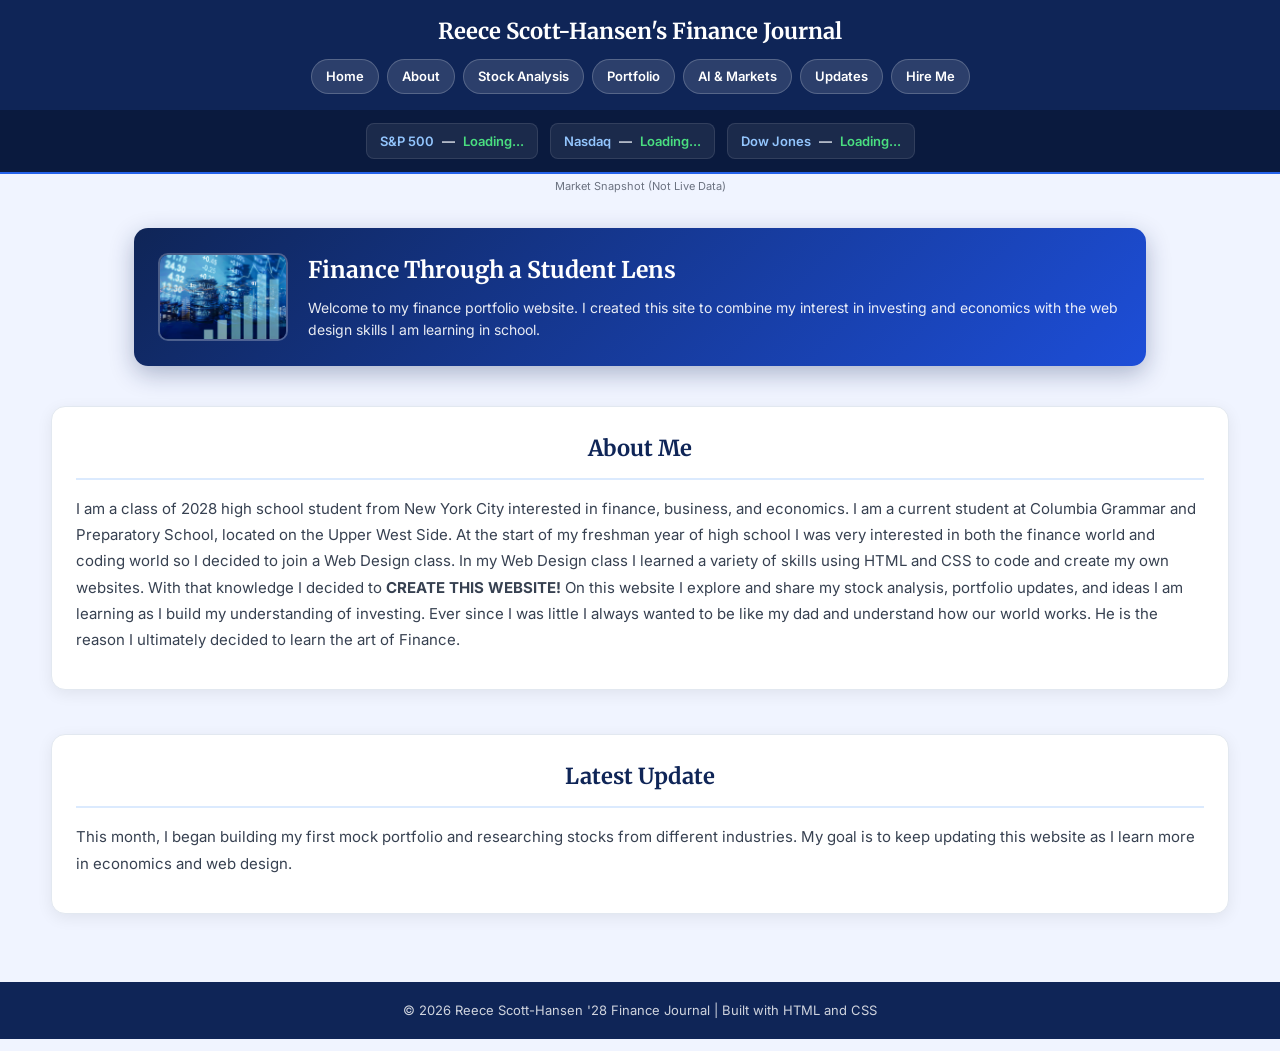
==== commit 5f7d259a: "Add files via upload" ====
--- a/index.html
+++ b/index.html
@@ -13,6 +13,7 @@
         <h1>Reece Scott-Hansen's Finance Journal</h1>
         <ul>
           <li><a href="index.html">Home</a></li>
+          <li><a href="about.html">About</a></li>
           <li><a href="stocks.html">Stock Analysis</a></li>
           <li><a href="port.html">Portfolio</a></li>
           <li><a href="ai.html">AI & Markets</a></li>
@@ -70,7 +71,7 @@
     <div class="section-box">
       <h3>About Me</h3>
     
-    <p>I am a class of 2028 high school student from New York City intrested in finance, business, and economics. I am a current student at Columbia Grammar and Preperatory School, located on the Upper West Side. At the start of my freshman year of high school I was very intrested in both the finance world and coding world so I decided to join a Web Design class. In my Web Design class I learned a variety of skills using HTML and CSS to code and create my own websites. With that knowledge I decided to <b>CREATE THIS WEBSITE!</b> On this website I explore and share my stock analysis, portfolio updates, and ideas I am learning as I build my understanding of investing. Every since I was little I always wanted to be like my dad and understand how our world works. He is the reason I ultimatley decided to learn the art of Finance. </p>
+    <p>I am a class of 2028 high school student from New York City interested in finance, business, and economics. I am a current student at Columbia Grammar and Preparatory School, located on the Upper West Side. At the start of my freshman year of high school I was very interested in both the finance world and coding world so I decided to join a Web Design class. In my Web Design class I learned a variety of skills using HTML and CSS to code and create my own websites. With that knowledge I decided to <b>CREATE THIS WEBSITE!</b> On this website I explore and share my stock analysis, portfolio updates, and ideas I am learning as I build my understanding of investing. Ever since I was little I always wanted to be like my dad and understand how our world works. He is the reason I ultimately decided to learn the art of Finance. </p>
   
     </div>
        
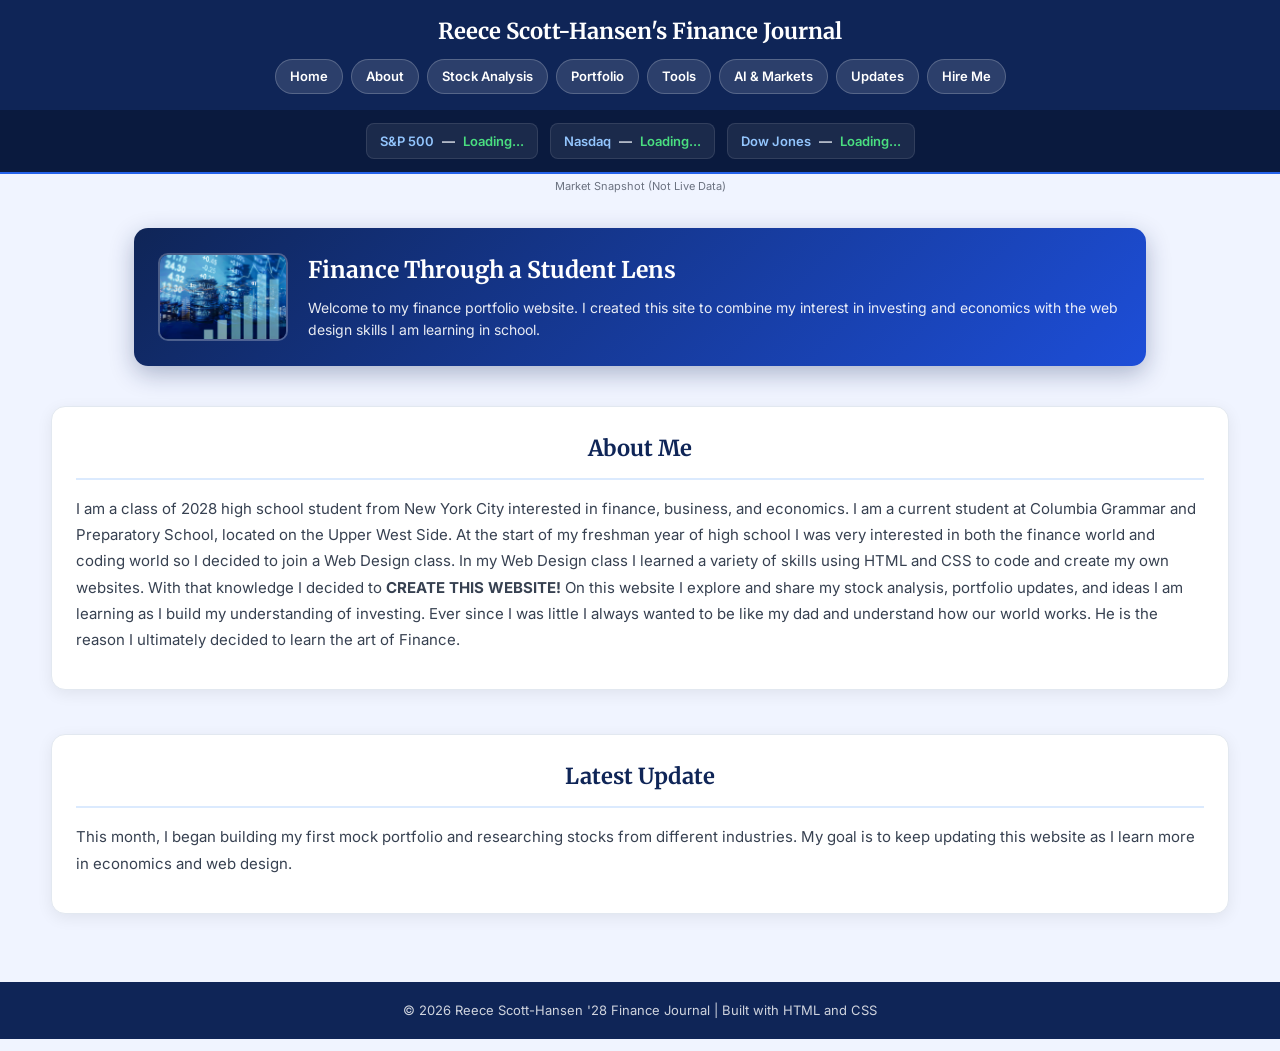
==== commit 3c0343ea: "Add files via upload" ====
--- a/index.html
+++ b/index.html
@@ -16,6 +16,7 @@
           <li><a href="about.html">About</a></li>
           <li><a href="stocks.html">Stock Analysis</a></li>
           <li><a href="port.html">Portfolio</a></li>
+          <li><a href="tools.html">Tools</a></li>
           <li><a href="ai.html">AI & Markets</a></li>
           <li><a href="updates.html">Updates</a></li>
         <li><a href="hire.html">Hire Me</a></li>
